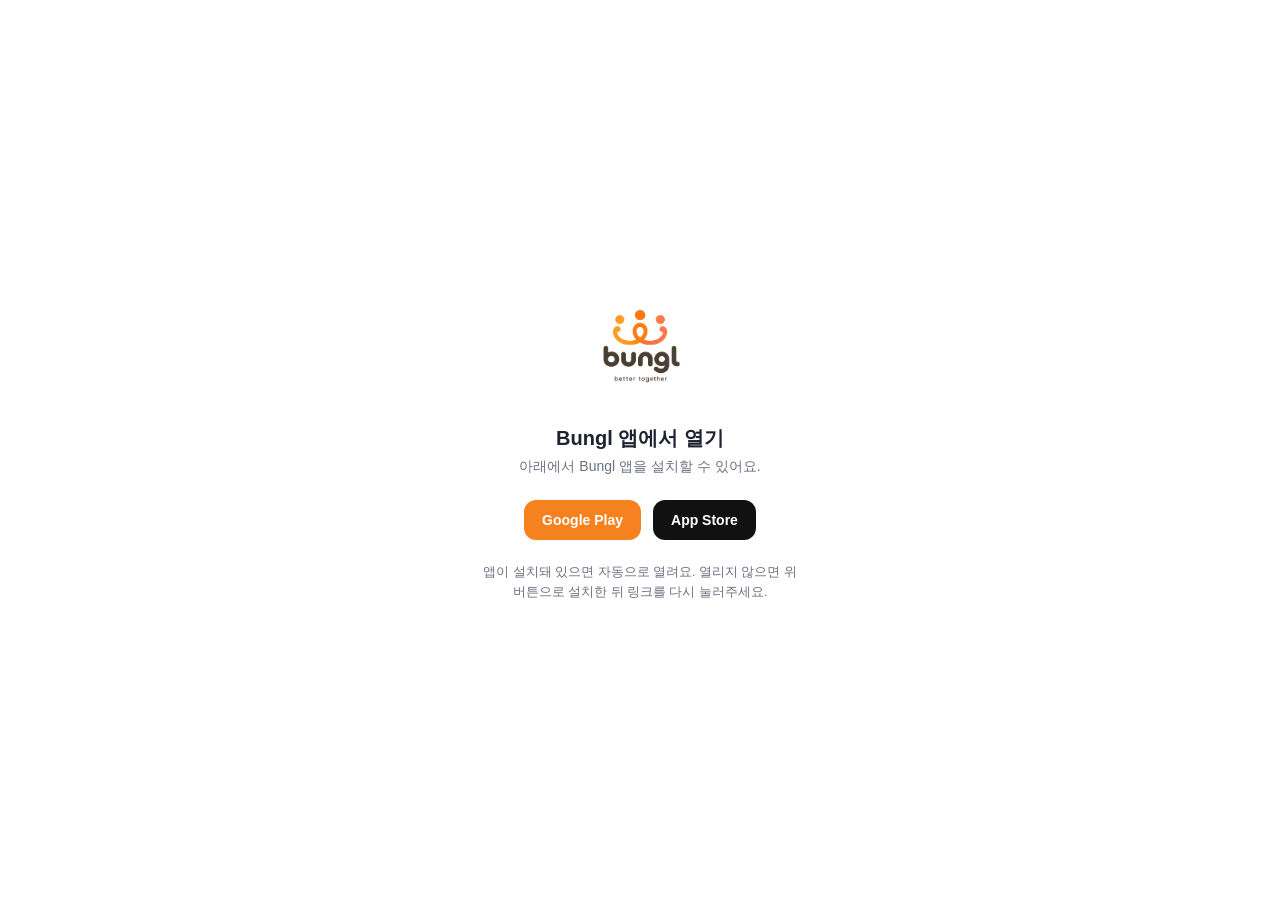
==== b/index.html @ d6961e64 "feat: bungl.org 통합 — 공유 랜딩(/b /c) + OG 썸네일 + App Links 연관파일 + CNAME Co-Authored-By: Claude Opus 4.8 " ====
<!doctype html>
<html lang="ko">
<head>
  <meta charset="utf-8" />
  <meta name="viewport" content="width=device-width, initial-scale=1" />
  <title>Bungl 벙 초대</title>
  <meta property="og:type" content="website" />
  <meta property="og:site_name" content="Bungl" />
  <meta property="og:title" content="Bungl 벙에 초대받았어요" />
  <meta property="og:description" content="관심사로 모이는 소셜 밋업 — 링크를 열어 벙에 참여해보세요." />
  <meta property="og:image" content="https://bungl.org/og.png" />
  <meta property="og:image:width" content="600" />
  <meta property="og:image:height" content="600" />
  <meta name="twitter:card" content="summary_large_image" />
  <meta name="twitter:title" content="Bungl 벙에 초대받았어요" />
  <meta name="twitter:image" content="https://bungl.org/og.png" />
  <link rel="stylesheet" href="../share.css" />
</head>
<body>
  <img class="logo" src="../og.png" alt="Bungl" />
  <h1>Bungl 앱에서 열기</h1>
  <p class="status" id="status">앱을 여는 중이에요…</p>
  <div class="stores" id="stores" style="display:none">
    <a class="store" id="play" href="#">Google Play</a>
    <a class="store alt" id="appstore" href="#">App Store</a>
  </div>
  <p class="hint">앱이 설치돼 있으면 자동으로 열려요. 열리지 않으면 위 버튼으로 설치한 뒤 링크를 다시 눌러주세요.</p>
  <script>window.BUNGL_TYPE = 'bung';</script>
  <script src="../share.js"></script>
</body>
</html>
---- share.css ----
:root { --fg:#1f2330; --muted:#6b7280; --accent:#f5821f; }
* { box-sizing: border-box; }
body {
  margin:0; min-height:100vh; display:flex; flex-direction:column;
  align-items:center; justify-content:center; text-align:center;
  font-family:-apple-system,BlinkMacSystemFont,"Apple SD Gothic Neo","Malgun Gothic","Segoe UI",Roboto,sans-serif;
  color:var(--fg); background:#fff; padding:24px;
}
img.logo { width:120px; height:120px; border-radius:24px; object-fit:cover; }
h1 { font-size:20px; margin:20px 0 6px; }
p.status { color:var(--muted); font-size:14px; margin:0 0 24px; }
.stores { display:flex; gap:12px; flex-wrap:wrap; justify-content:center; }
.store {
  display:inline-block; padding:12px 18px; border-radius:12px;
  background:var(--accent); color:#fff; text-decoration:none; font-weight:700; font-size:14px;
}
.store.alt { background:#111; }
.hint { color:var(--muted); font-size:12.5px; margin-top:22px; max-width:320px; line-height:1.6; }
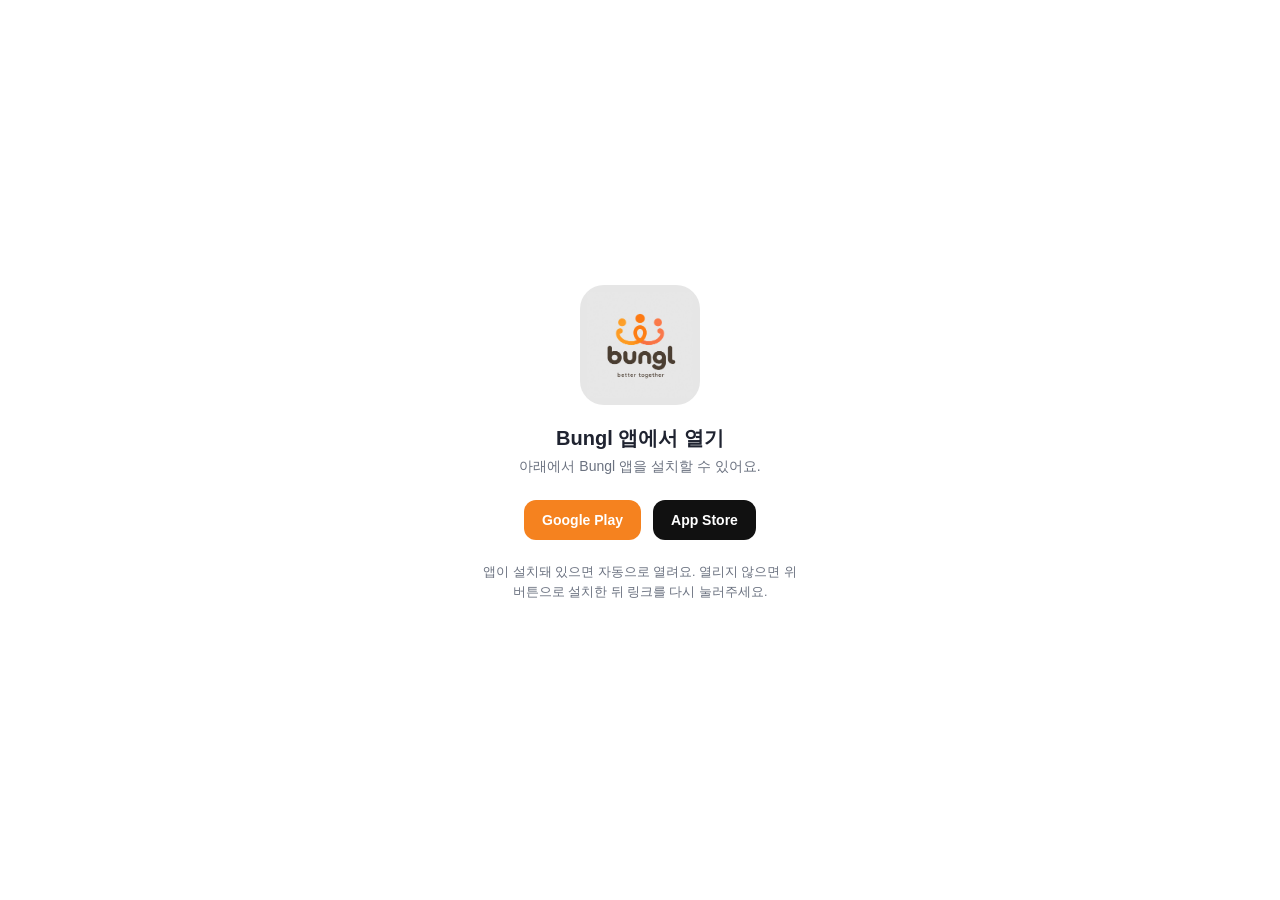
==== commit f698fc93: "fix: OG 썸네일 1200x630 가로형으로 교체 + 캐시버스트(v=2) — 메신저 미리보기 잘림 방지 Co-Authored-By: Claude Opus 4.8 <noreply" ====
--- a/b/index.html
+++ b/b/index.html
@@ -8,12 +8,12 @@
   <meta property="og:site_name" content="Bungl" />
   <meta property="og:title" content="Bungl 벙에 초대받았어요" />
   <meta property="og:description" content="관심사로 모이는 소셜 밋업 — 링크를 열어 벙에 참여해보세요." />
-  <meta property="og:image" content="https://bungl.org/og.png" />
-  <meta property="og:image:width" content="600" />
-  <meta property="og:image:height" content="600" />
+  <meta property="og:image" content="https://bungl.org/og.png?v=2" />
+  <meta property="og:image:width" content="1200" />
+  <meta property="og:image:height" content="630" />
   <meta name="twitter:card" content="summary_large_image" />
   <meta name="twitter:title" content="Bungl 벙에 초대받았어요" />
-  <meta name="twitter:image" content="https://bungl.org/og.png" />
+  <meta name="twitter:image" content="https://bungl.org/og.png?v=2" />
   <link rel="stylesheet" href="../share.css" />
 </head>
 <body>
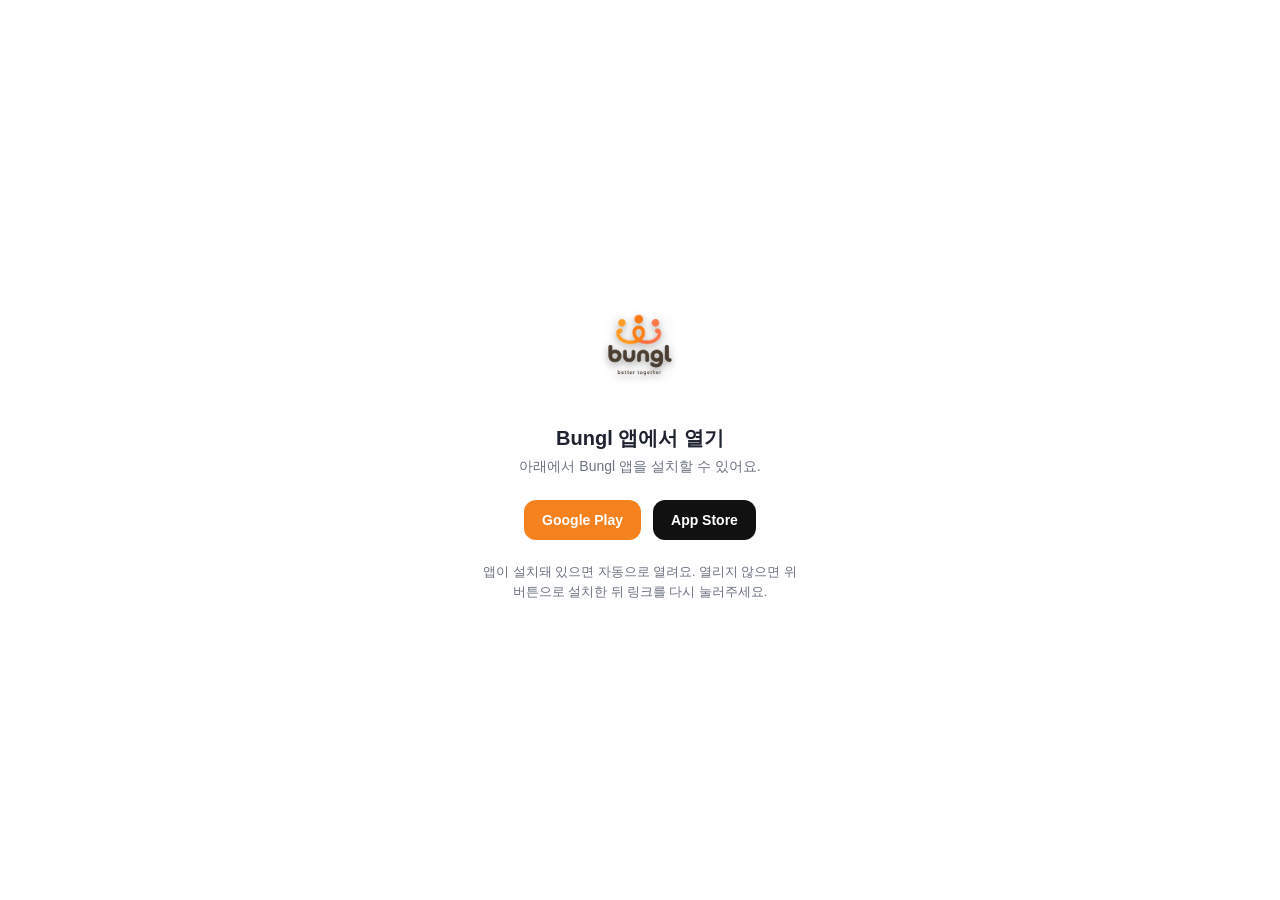
==== commit f3050404: "fix: OG/공유 로고 배경 회색→흰색 + 부드러운 그림자, 캐시버전 v3 og.png 캔버스 배경을 (230,230,230) 회색에서 순백으로 교체하고 로고 아래 soft dr" ====
--- a/b/index.html
+++ b/b/index.html
@@ -8,16 +8,16 @@
   <meta property="og:site_name" content="Bungl" />
   <meta property="og:title" content="Bungl 벙에 초대받았어요" />
   <meta property="og:description" content="관심사로 모이는 소셜 밋업 — 링크를 열어 벙에 참여해보세요." />
-  <meta property="og:image" content="https://bungl.org/og.png?v=2" />
+  <meta property="og:image" content="https://bungl.org/og.png?v=3" />
   <meta property="og:image:width" content="1200" />
   <meta property="og:image:height" content="630" />
   <meta name="twitter:card" content="summary_large_image" />
   <meta name="twitter:title" content="Bungl 벙에 초대받았어요" />
-  <meta name="twitter:image" content="https://bungl.org/og.png?v=2" />
+  <meta name="twitter:image" content="https://bungl.org/og.png?v=3" />
   <link rel="stylesheet" href="../share.css" />
 </head>
 <body>
-  <img class="logo" src="../og.png" alt="Bungl" />
+  <img class="logo" src="../og.png?v=3" alt="Bungl" />
   <h1>Bungl 앱에서 열기</h1>
   <p class="status" id="status">앱을 여는 중이에요…</p>
   <div class="stores" id="stores" style="display:none">
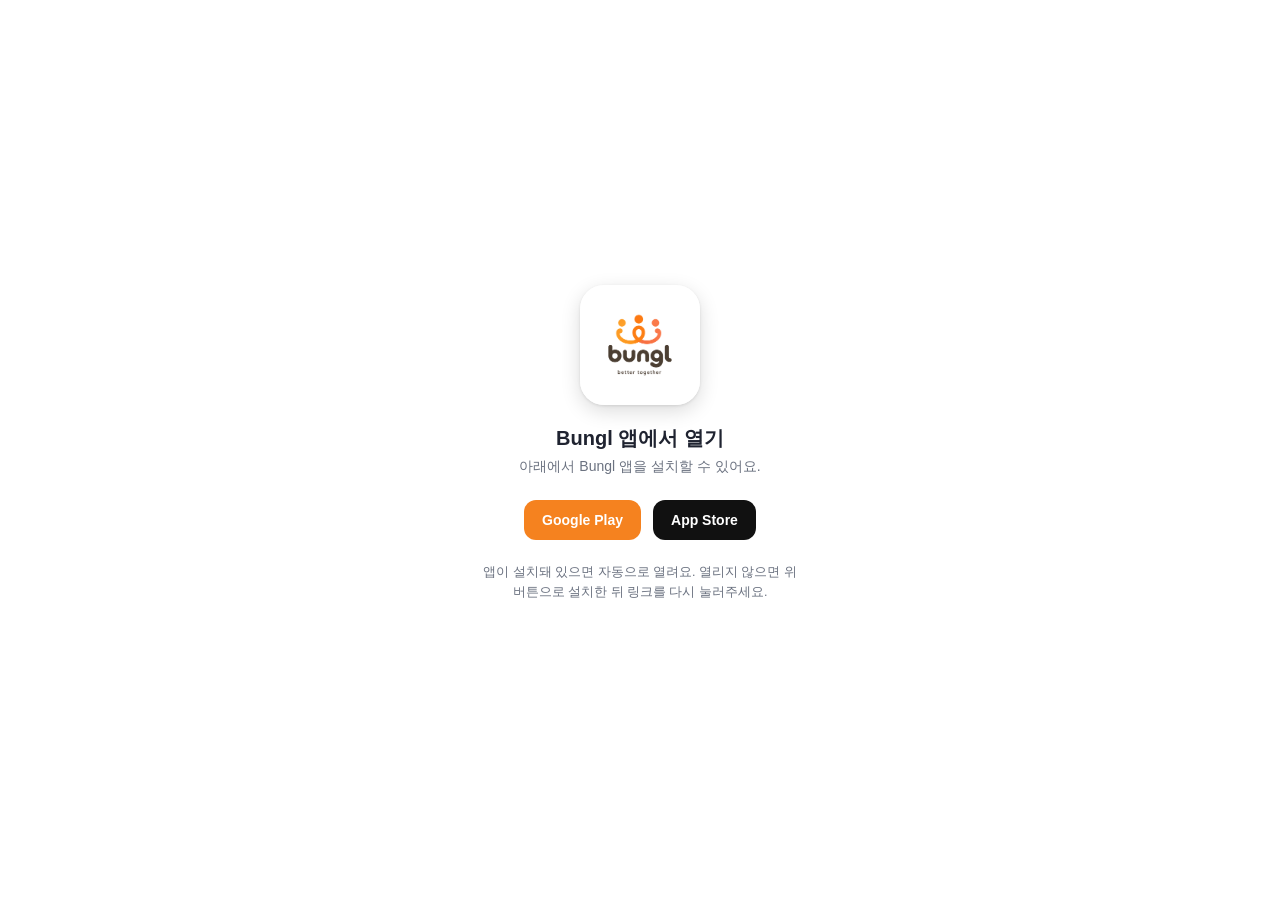
==== commit fd7fc08a: "fix: og.png 순백(그림자 제거) + 랜딩 로고 카드 box-shadow, 캐시 v4 로고 글자 밑 그림자 대신, 흰 로고 카드 테두리에 CSS box-shadow 로 입체" ====
--- a/b/index.html
+++ b/b/index.html
@@ -8,16 +8,16 @@
   <meta property="og:site_name" content="Bungl" />
   <meta property="og:title" content="Bungl 벙에 초대받았어요" />
   <meta property="og:description" content="관심사로 모이는 소셜 밋업 — 링크를 열어 벙에 참여해보세요." />
-  <meta property="og:image" content="https://bungl.org/og.png?v=3" />
+  <meta property="og:image" content="https://bungl.org/og.png?v=4" />
   <meta property="og:image:width" content="1200" />
   <meta property="og:image:height" content="630" />
   <meta name="twitter:card" content="summary_large_image" />
   <meta name="twitter:title" content="Bungl 벙에 초대받았어요" />
-  <meta name="twitter:image" content="https://bungl.org/og.png?v=3" />
+  <meta name="twitter:image" content="https://bungl.org/og.png?v=4" />
   <link rel="stylesheet" href="../share.css" />
 </head>
 <body>
-  <img class="logo" src="../og.png?v=3" alt="Bungl" />
+  <img class="logo" src="../og.png?v=4" alt="Bungl" />
   <h1>Bungl 앱에서 열기</h1>
   <p class="status" id="status">앱을 여는 중이에요…</p>
   <div class="stores" id="stores" style="display:none">
--- a/share.css
+++ b/share.css
@@ -6,7 +6,11 @@
   font-family:-apple-system,BlinkMacSystemFont,"Apple SD Gothic Neo","Malgun Gothic","Segoe UI",Roboto,sans-serif;
   color:var(--fg); background:#fff; padding:24px;
 }
-img.logo { width:120px; height:120px; border-radius:24px; object-fit:cover; }
+img.logo {
+  width:120px; height:120px; border-radius:24px; object-fit:cover;
+  /* 흰 배경에 묻히지 않게 카드처럼 테두리 그림자 */
+  box-shadow:0 6px 20px rgba(0,0,0,.14), 0 1px 3px rgba(0,0,0,.10);
+}
 h1 { font-size:20px; margin:20px 0 6px; }
 p.status { color:var(--muted); font-size:14px; margin:0 0 24px; }
 .stores { display:flex; gap:12px; flex-wrap:wrap; justify-content:center; }
